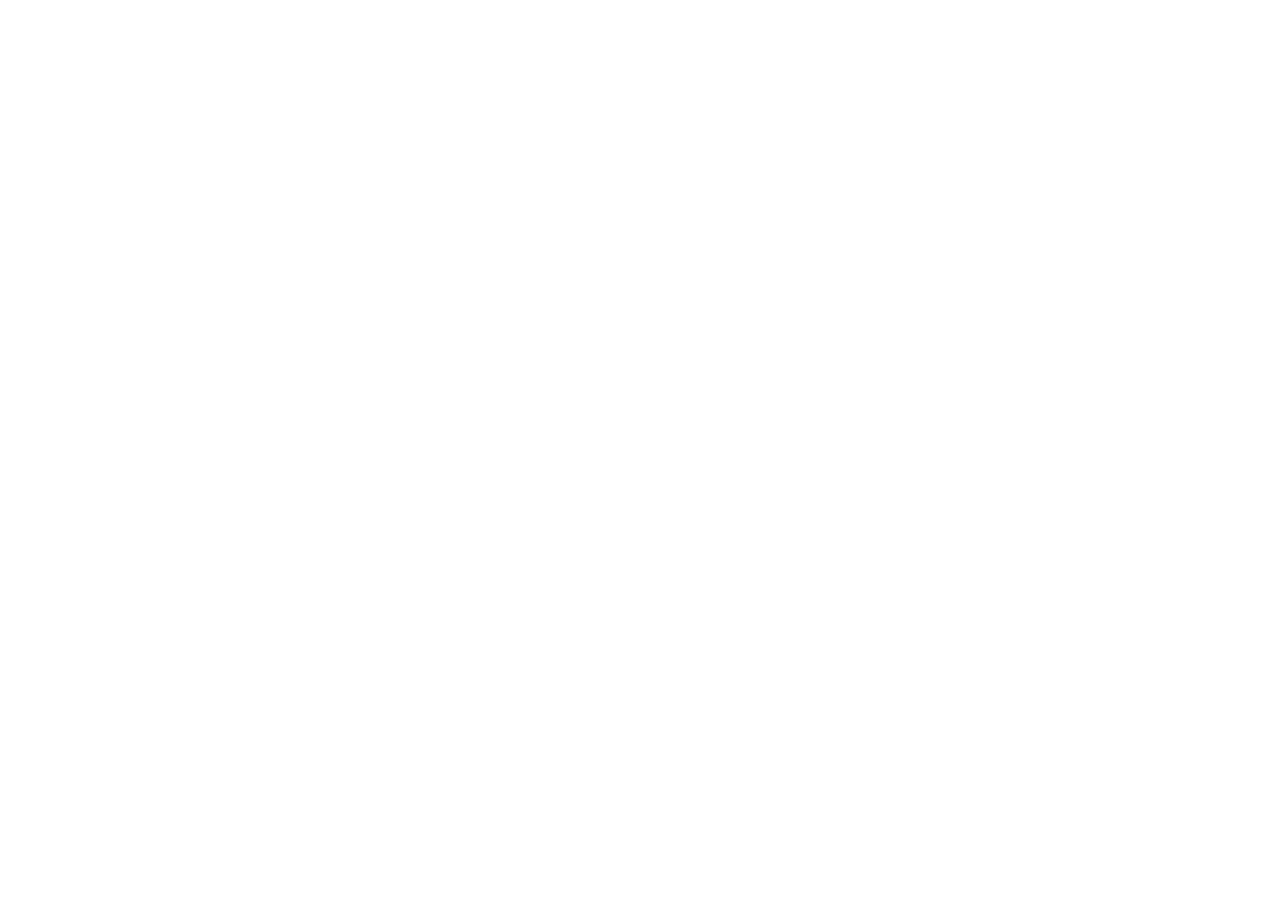
==== login.html @ 806a8c63 "Few new files added and some linking with the dropdown buttons added" ====
<!DOCTYPE html>
<html>
    <head>
        <meta charset="utf-8">
        <meta http-equiv="X-UA-Compatible" content="IE=edge">
        <title></title>
        <meta name="description" content="">
        <meta name="viewport" content="width=device-width, initial-scale=1">
        <link rel="stylesheet" href="">
    </head>
    <body>
        
        <script src="" async defer></script>
    </body>
</html>
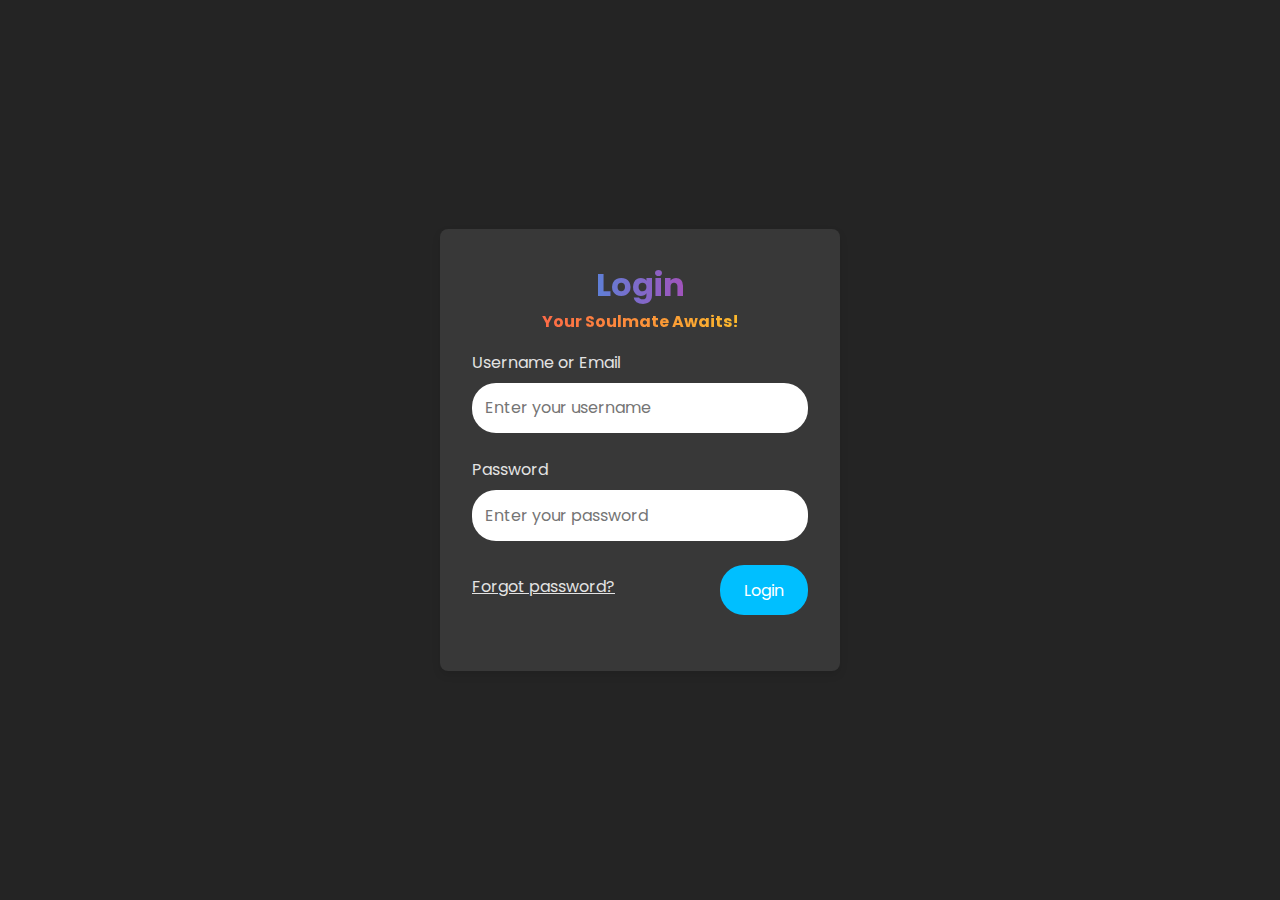
==== commit 6e1dcee5: "finished up the login page html and css" ====
--- a/login.html
+++ b/login.html
@@ -3,13 +3,31 @@
     <head>
         <meta charset="utf-8">
         <meta http-equiv="X-UA-Compatible" content="IE=edge">
-        <title></title>
-        <meta name="description" content="">
+        <title>Login</title>
+        <meta name="description" content="Login Page">
         <meta name="viewport" content="width=device-width, initial-scale=1">
-        <link rel="stylesheet" href="">
+        <link rel="stylesheet" href="style.css">
     </head>
-    <body>
-        
-        <script src="" async defer></script>
+    <body class="login">
+        <div class="login-container">
+            <h2 class="title">Login</h2>
+            <h3 class = "subtitle">Your Soulmate Awaits!</h3>
+            <form action="submit-login" method="POST">
+                <div class="form-group">
+                    <label class="text" for="username">Username or Email</label>
+                    <input class="typing-input" type="text" id="username" name="username" placeholder="Enter your username" required>
+                </div>
+
+                <div class="form-group">
+                    <label class="text" for="password">Password</label>
+                    <input class="typing-input" type="password" id="password" name="password" placeholder="Enter your password" required>
+                </div>
+
+                <div class="form-group bottom-row">
+                    <a class="text forgot-password" href="/forgot-password">Forgot password?</a>
+                    <button class = "login-btn" type="submit">Login</button>
+                </div>
+            </form>
+        </div>
     </body>
-</html>+</html>
--- a/style.css
+++ b/style.css
@@ -0,0 +1,325 @@
+/* font */
+@import url('https://fonts.googleapis.com/css2?family=Poppins:ital,wght@0,100;0,200;0,300;0,400;0,500;0,600;0,700;0,800;0,900;1,100;1,200;1,300;1,400;1,500;1,600;1,700;1,800;1,900&display=swap');
+
+* {
+    margin: 0;
+    padding: 0;
+    box-sizing: border-box;
+    font-family: "Poppins" , sans-serif;
+}
+
+/* HOMEPAGE */
+
+:root {
+    --text-color: #E3E3E3;
+    --subheading-color: #828282;
+    --placeholder-color: #A6A6A6;
+    --primary-color: #242424;
+    --secondary-color: #383838;
+    --secondary-hover-color: #444;
+}
+
+.homepage {
+    background: var(--primary-color);
+}
+
+.homepage .profile-dropdown {
+    position: relative;
+    display: inline-block;
+    position: absolute;
+    top: 0;
+    right: 0;
+    padding-top: 1.5rem;
+    padding-right: 3.5rem;
+}
+
+.homepage .dropdown-btn {
+    display: flex;
+    align-items: center;
+    justify-content: center;
+    background: var(--secondary-color);
+    border: none;
+    color: var(--text-color);
+    border-radius: 50%;
+    height: 56px;
+    width: 56px;
+    cursor: pointer;
+}
+
+.homepage .dropdown-content {
+    display: none;
+    position: absolute;
+    top: 100%; 
+    left: auto; 
+    right: 10px; 
+    background-color: var(--secondary-color);
+    border-radius: 0.5rem;
+    box-shadow: 0 4px 8px rgba(0, 0, 0, 0.2);
+    z-index: 20; 
+    min-width: 150px;
+    padding: 10px; 
+    overflow: hidden;
+    text-align: center;
+}
+
+.homepage .dropdown-content a {
+    display: block;
+    padding: 0.75rem 1rem;
+    text-decoration: none;
+    color: var(--text-color);
+    font-size: 1rem;
+    transition: background-color 0.2s ease;
+}
+
+.homepage .profile-dropdown .dropdown-content a:hover {
+    background-color: var(--secondary-hover-color);
+    border-radius: 0.5rem;
+}
+
+.homepage .profile-dropdown:hover .dropdown-content, .homepage .profile-dropdown .dropdown-content:hover {
+    display: block;
+}
+
+
+.homepage .header, .homepage .typing-area {
+    color: var(--text-color);
+}
+
+.homepage .header, .homepage .typing-form{
+    max-width: 1000px;
+    margin: 0 auto;
+}
+
+.homepage .header {
+    margin-top: 25vh;
+    padding: 1rem;
+}
+
+.homepage .header .title {
+    font-size: 2.7rem;
+    width: fit-content;
+    background-clip: text;
+    background: linear-gradient(to right, #00BFFF, #FF1493);
+    -webkit-background-clip: text;
+    -webkit-text-fill-color: transparent;
+}
+
+.homepage .header .subtitle {
+    font-size: 2.0rem;
+    background: linear-gradient(to right, #FF4E50, #F9D423);
+    background-clip: text;
+    -webkit-background-clip: text;
+    -webkit-text-fill-color: transparent;
+}
+
+.homepage .suggestion-list {
+    margin-top: 9.5vh;
+    list-style: none;
+    display: flex;
+    gap: 1.2rem;
+    overflow-x: auto;
+    scrollbar-width: none;
+}
+
+.homepage .suggestion-list .suggestion {
+    padding: 1.25rem;
+    cursor: pointer;
+    width: 227px;
+    flex-shrink: 0;
+    display: flex;
+    flex-direction: column;
+    align-items: flex-end;
+    justify-content: space-between;
+    border-radius: 0.75rem;
+    background: var(--secondary-color)
+}
+
+.homepage .suggestion-list .suggestion:hover {
+    background: var(--secondary-hover-color)
+}
+
+.homepage .suggestion-list .suggestion .text {
+    font-weight: 400px;
+}
+
+.homepage .suggestion-list .suggestion .icon {
+    height: 42px;
+    width: 42px;
+    font-size: 1.3rem;
+    margin-top: 2.5rem;
+    display: flex;
+    align-items: center;
+    justify-content: center;
+    border-radius: 50%;
+    background: var(--primary-color);
+}
+
+.homepage .typing-area {
+    position: fixed;
+    width: 100%;
+    bottom: 0;
+}
+
+.homepage .typing-area :where(.homepage .typing-form, .homepage .action-buttons) {
+    display: flex;
+    gap: 0.75rem;
+}
+
+.homepage .typing-area .input-wrapper {
+    height: 56px;
+    width: 100%;
+    display: flex;
+    position: relative;
+}
+
+.homepage .typing-area .typing-input {
+    width: 100%;
+    height: 100%;
+    border: none;
+    outline: none;
+    font-size: 1rem;
+    color: var(--text-color);
+    border-radius: 6.2rem;
+    padding: 1.1rem 4rem 1.1rem 1.5rem;
+    background: var(--secondary-color);
+}
+
+.homepage .typing-area .typing-input:focus {
+    background: var(--secondary-hover-color);
+}
+
+.homepage .typing-area .typing-input::placeholder {
+    color: var(--placeholder-color);
+}
+
+.homepage .typing-area .icon {
+    height: 56px;
+    width: 56px;
+    cursor: pointer;
+    display: flex;
+    align-items: center;
+    justify-content: center;
+    border-radius: 50%;
+    background: var(--secondary-color);
+}
+
+.homepage .typing-area .icon:hover {
+    background: var(--secondary-hover-color)!important;
+}
+
+.homepage .typing-area .input-wrapper .icon {
+    position: absolute;
+    right: 0;
+    outline: none;
+    border: none;
+    background: none;
+    color: var(--text-color);
+    transform: scale(0);
+    transition: transform 0.2s ease;
+}
+
+.homepage .typing-area .input-wrapper .typing-input:valid ~ .icon {
+    transform: scale(1);
+}
+
+.homepage .typing-area .disclaimer-text {
+    font-size: 0.85rem;
+    margin-top: 1.5rem;
+    text-align: center;
+    color: var(--placeholder-color);
+    margin-bottom: 1.5rem;
+    padding-left: 3rem;
+    padding-right: 3rem;
+}
+
+/* LOGIN PAGE */
+.login {
+    background: var(--primary-color);
+    display: flex;
+    justify-content: center;
+    align-items: center;
+    height: 100vh;
+    margin: 0;
+}
+
+.login .login-container {
+    background-color: var(--secondary-color);
+    padding: 2rem;
+    border-radius: 8px;
+    box-shadow: 0 4px 8px rgba(0, 0, 0, 0.1);
+    width: 100%;
+    max-width: 400px;
+}
+
+.login .title {
+    font-size: 2rem;
+    text-align: center;
+    background-clip: text;
+    background: linear-gradient(to right, #00BFFF, #FF1493);
+    -webkit-background-clip: text;
+    -webkit-text-fill-color: transparent;
+}
+
+.login .subtitle {
+    font-size: 1rem;
+    text-align: center;
+    margin-bottom: 1rem;
+    background: linear-gradient(to right, #FF4E50, #F9D423);
+    background-clip: text;
+    -webkit-background-clip: text;
+    -webkit-text-fill-color: transparent;
+}
+
+.login .form-group {
+    margin-bottom: 1.5rem;
+}
+
+.login .form-group .text {
+    color: var(--text-color);
+    font-size: 1rem;
+    margin-bottom: 0.5rem;
+    display: block;
+}
+
+.typing-input {
+    width: 100%;
+    padding: 0.8rem;
+    border: none;
+    border-radius: 1.5rem;
+    font-size: 1rem;
+}
+
+.bottom-row {
+    display: flex;
+    justify-content: space-between;
+    align-items: center;
+}
+
+.forgot-password {
+    font-size: 0.9rem;
+}
+
+.login-btn {
+    padding: 0.8rem 1.5rem;
+    background-color: #00BFFF;
+    color: white;
+    border: none;
+    border-radius: 1.5rem;
+    font-size: 1rem;
+    cursor: pointer;
+}
+
+.login-btn:hover {
+    background-color: var(--secondary-hover-color);
+}
+
+
+
+
+
+
+
+
+
+
+
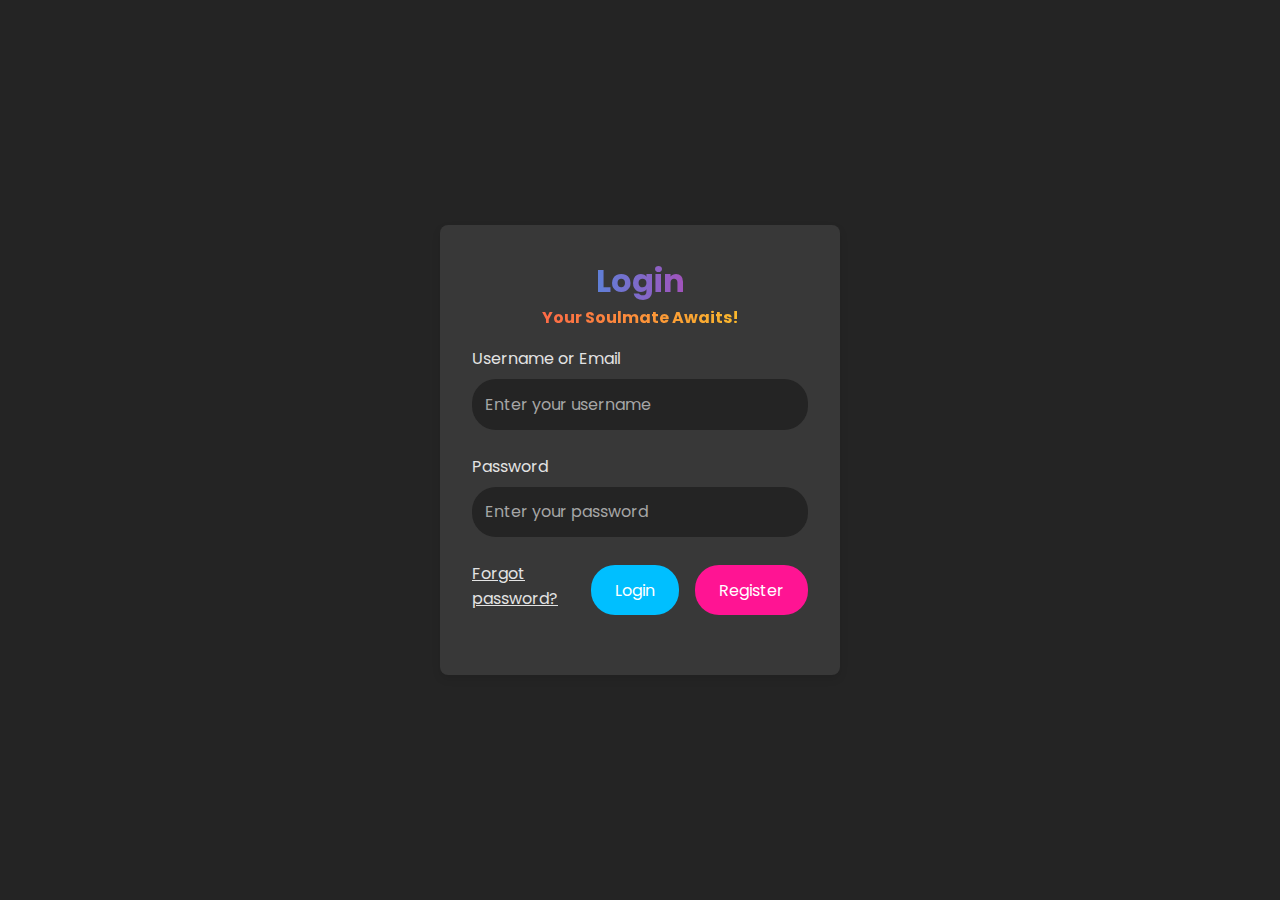
==== commit d38bd868: "Connected a database to the login. Added a db_handler file that controls password hashing and authen" ====
--- a/login.html
+++ b/login.html
@@ -7,12 +7,18 @@
         <meta name="description" content="Login Page">
         <meta name="viewport" content="width=device-width, initial-scale=1">
         <link rel="stylesheet" href="style.css">
+        <script src="https://code.jquery.com/jquery-3.6.0.min.js"></script>
+        <script src="script.js" defer></script>
     </head>
     <body class="login">
         <div class="login-container">
             <h2 class="title">Login</h2>
-            <h3 class = "subtitle">Your Soulmate Awaits!</h3>
-            <form action="submit-login" method="POST">
+            <h3 class="subtitle">Your Soulmate Awaits!</h3>
+
+            <!-- Popup for errors and success messages -->
+            <div id="errorPopup" class="error-popup"></div>
+
+            <form id="loginForm">
                 <div class="form-group">
                     <label class="text" for="username">Username or Email</label>
                     <input class="typing-input" type="text" id="username" name="username" placeholder="Enter your username" required>
@@ -25,9 +31,14 @@
 
                 <div class="form-group bottom-row">
                     <a class="text forgot-password" href="/forgot-password">Forgot password?</a>
-                    <button class = "login-btn" type="submit">Login</button>
+                    <div class="button-container">
+                        <!-- Update IDs to match JavaScript event listeners -->
+                        <button class="login-btn" type="button" id="loginButton" name="action" value="login">Login</button>
+                        <button class="register-btn" type="button" id="registerButton" name="action" value="register">Register</button>
+                    </div>
                 </div>
             </form>
         </div>
     </body>
 </html>
+
--- a/style.css
+++ b/style.css
@@ -233,6 +233,7 @@
 }
 
 /* LOGIN PAGE */
+/* Main login container styling */
 .login {
     background: var(--primary-color);
     display: flex;
@@ -251,6 +252,7 @@
     max-width: 400px;
 }
 
+/* Title and subtitle styles */
 .login .title {
     font-size: 2rem;
     text-align: center;
@@ -270,6 +272,7 @@
     -webkit-text-fill-color: transparent;
 }
 
+/* Form group styling */
 .login .form-group {
     margin-bottom: 1.5rem;
 }
@@ -281,25 +284,43 @@
     display: block;
 }
 
-.typing-input {
+/* Input field styling */
+.login .typing-input {
     width: 100%;
     padding: 0.8rem;
     border: none;
     border-radius: 1.5rem;
     font-size: 1rem;
-}
-
-.bottom-row {
+    border: none;
+    outline: none;
+    font-size: 1rem;
+    color: var(--text-color);
+    background: var(--primary-color);
+
+}
+
+.login .form-group .typing-input:focus {
+    background: var(--secondary-hover-color);
+}
+
+.login .form-group .typing-input::placeholder {
+    color: var(--placeholder-color);
+}
+
+/* Bottom row of buttons (forgot password and submit) */
+.login .bottom-row {
     display: flex;
     justify-content: space-between;
     align-items: center;
 }
 
-.forgot-password {
-    font-size: 0.9rem;
-}
-
-.login-btn {
+/* Forgot password link */
+.login .forgot-password {
+    font-size: 0.5rem;
+}
+
+/* Login button styling */
+.login .login-btn {
     padding: 0.8rem 1.5rem;
     background-color: #00BFFF;
     color: white;
@@ -309,17 +330,61 @@
     cursor: pointer;
 }
 
-.login-btn:hover {
+.login .login-btn:hover {
     background-color: var(--secondary-hover-color);
 }
 
-
-
-
-
-
-
-
-
-
-
+/* Register button styling */
+.login .register-btn {
+    display: inline-block;
+    padding: 0.8rem 1.5rem;
+    background-color: #FF1493;
+    color: white;
+    text-decoration: none;
+    border-radius: 1.5rem;
+    font-size: 1rem;
+    text-align: center;
+    margin-left: 1rem;
+    border: none;
+    outline: none;
+}
+
+.login .register-btn:hover {
+    background-color: var(--secondary-hover-color);
+}
+
+.login .button-container {
+    display: flex;
+    justify-content: flex-end;
+    align-items: center;
+}
+
+.error-popup {
+    display: none;
+    position: fixed;
+    top: 10%;
+    left: 50%;
+    transform: translateX(-50%);
+    padding: 15px 20px;
+    background-color: #f44336;
+    color: white;
+    font-size: 16px;
+    border-radius: 5px;
+    box-shadow: 0 4px 8px rgba(0, 0, 0, 0.2);
+    z-index: 1000;
+}
+.error-popup.success {
+    background-color: #4caf50;
+}
+
+
+
+
+
+
+
+
+
+
+
+
